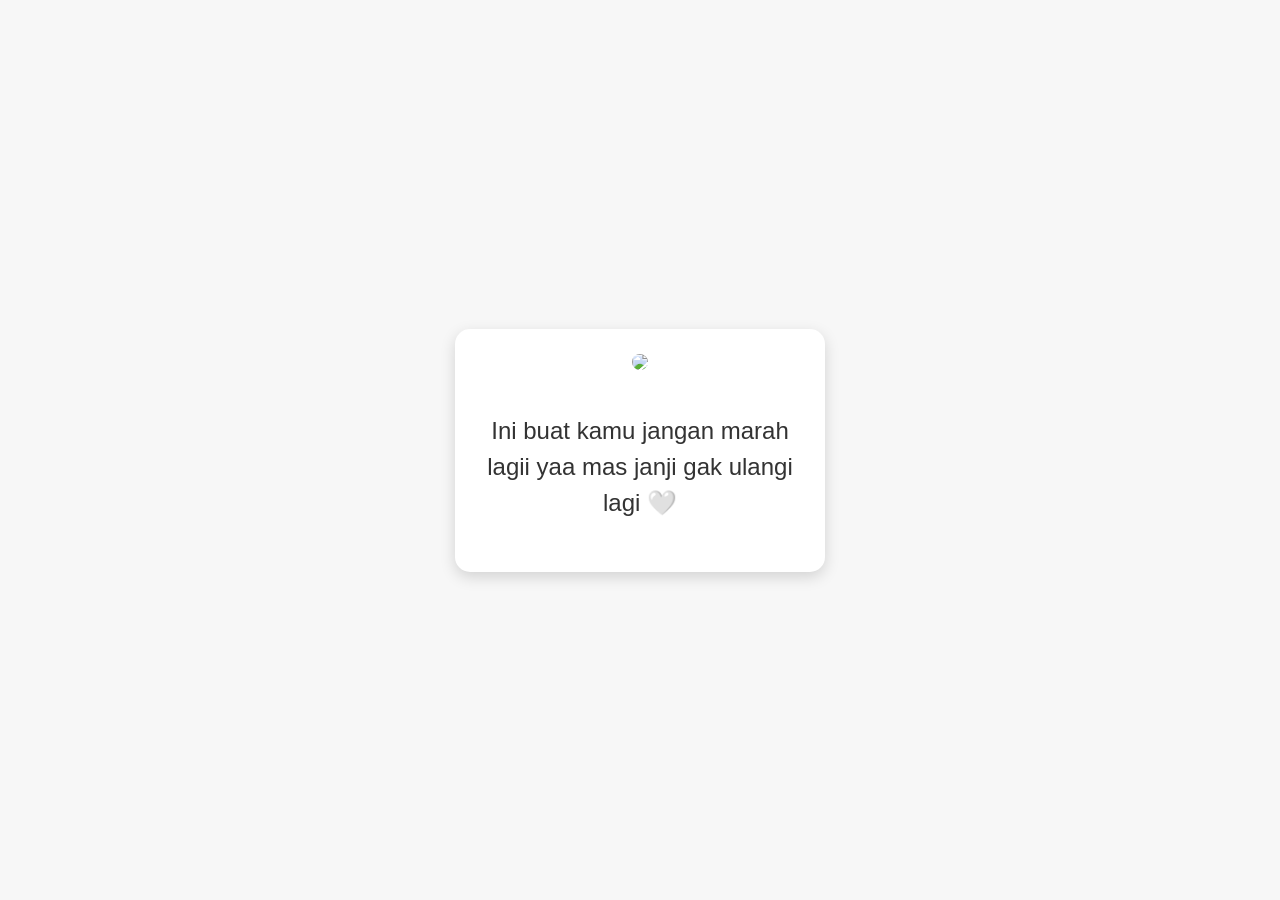
==== foto.html @ 5dba111a "Add files via upload" ====
<!DOCTYPE html>
<html lang="id">
<head>
  <meta charset="UTF-8">
  <title>Buat Kamu</title>
  <link rel="stylesheet" href="style.css">
</head>
<body>

<div class="container">
  <img src="foto.jpg" class="image">

  <p class="text text-besar">
    Ini buat kamu  
    jangan marah lagii yaa  
    mas janji gak ulangi lagi 🤍
  </p>
</div>

<audio id="bgMusic" src="musik.mp3" loop></audio>
<div class="emoji-container"></div>
<script src="script.js"></script>

</body>
</html>
---- style.css ----
body {
  margin: 0;
  height: 100vh;
  background: #f7f7f7;
  display: flex;
  justify-content: center;
  align-items: center;
  font-family: Arial, sans-serif;
}

.container {
  background: white;
  width: 320px;
  padding: 25px;
  border-radius: 15px;
  text-align: center;
  box-shadow: 0 5px 15px rgba(0,0,0,0.15);
}

.title-imut {
  font-size: 30px;
  font-weight: bold;
  color: #ff6f91;
  margin-bottom: 35px;
}

.text {
  font-size: 26;
  color: #333;
  margin-bottom: 26px;
}

.bold { font-weight: bold; }
.small { font-size: 30px; }

.image {
  width: 100%;
  border-radius: 10px;
  margin-bottom: 15px;
}

.tuch {
  display: inline-block;
  padding: 10px 30px;
  background: #ff7aa2;
  color: white;
  border-radius: 25px;
  text-decoration: none;
}

.emoji-container {
  position: fixed;
  width: 100%;
  height: 100%;
  pointer-events: none;
}

.emoji {
  position: absolute;
  animation: floatUp 4s linear forwards;
}

@keyframes floatUp {
  to {
    transform: translateY(-100vh);
    opacity: 0;
  }
}
/* Font besar khusus index.html & foto.html */
.text-besar {
  font-size: 24px;     /* BESAR & JELAS */
  line-height: 1.5;
}
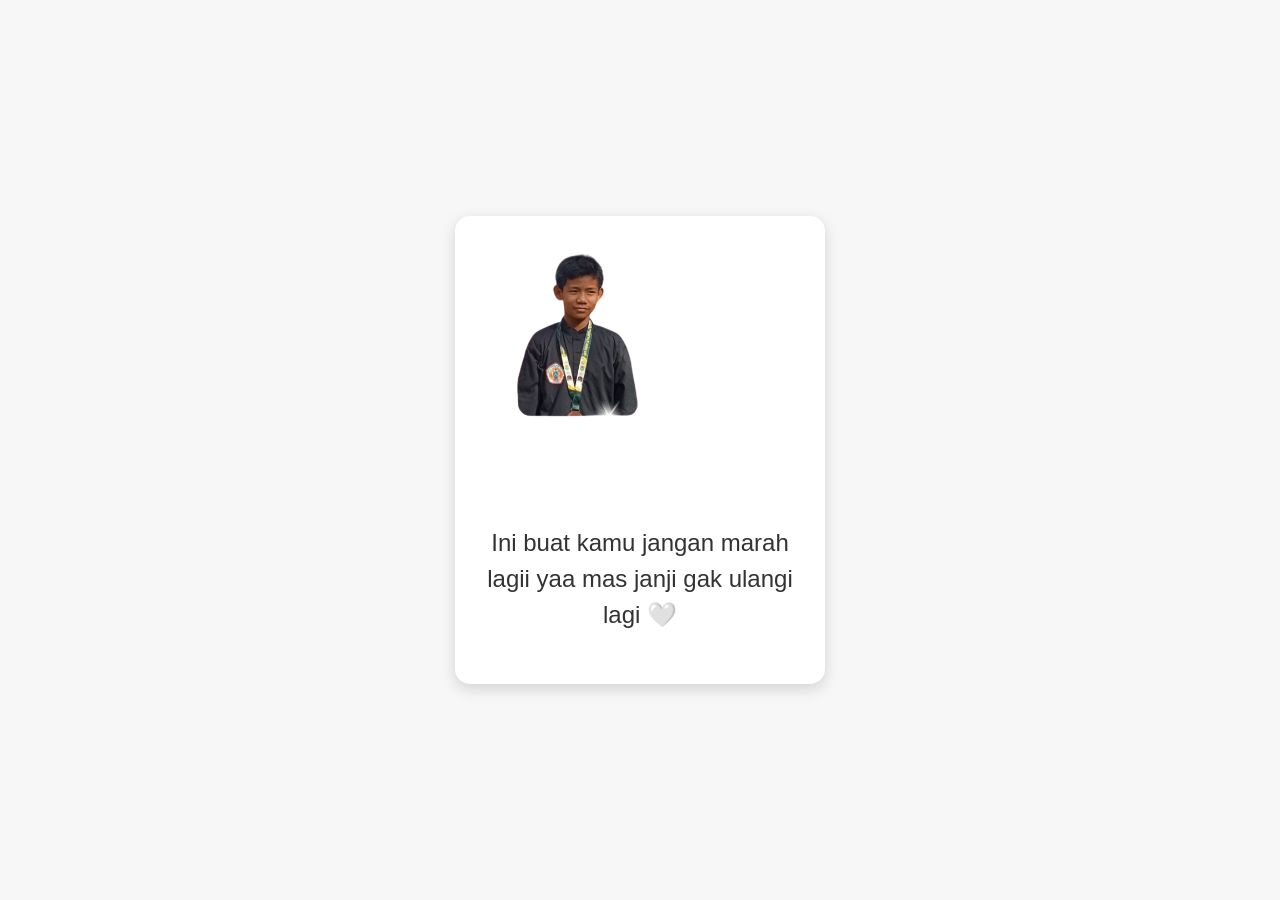
==== commit c7d513f6: "Update foto.html" ====
--- a/foto.html
+++ b/foto.html
@@ -8,7 +8,7 @@
 <body>
 
 <div class="container">
-  <img src="foto.jpg" class="image">
+  <img src="gambar.jpg" class="image">
 
   <p class="text text-besar">
     Ini buat kamu  
@@ -23,3 +23,4 @@
 
 </body>
 </html>
+
